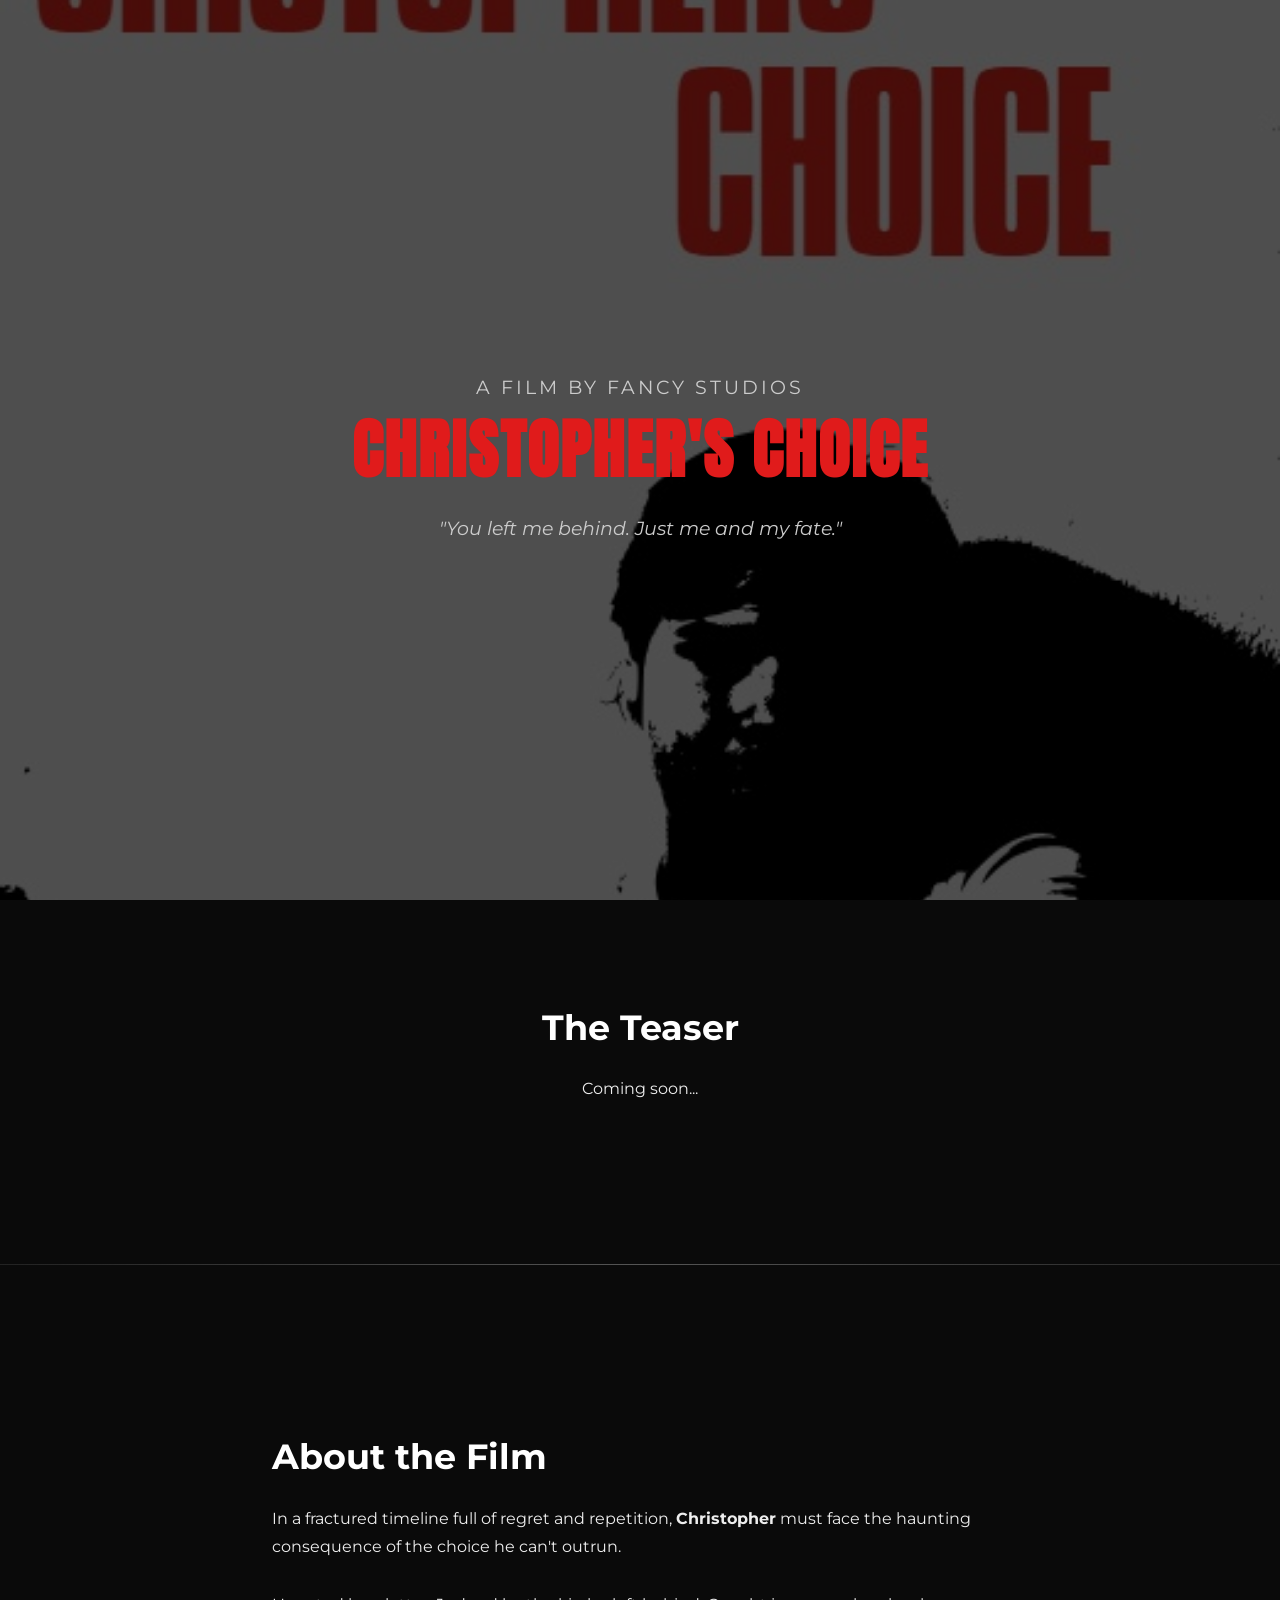
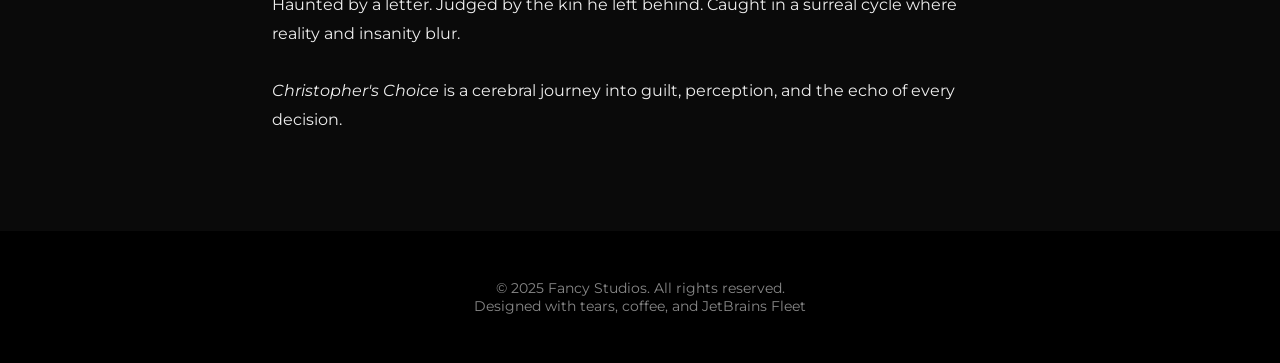
==== index.html @ dc261364 "yep" ====
<!DOCTYPE html>
<html lang="en">
<head>
  <meta charset="UTF-8" />
  <meta name="viewport" content="width=device-width, initial-scale=1.0" />
  <title>Christopher's Choice | Fancy Studios</title>
  <link rel="stylesheet" href="styles/styles.css" />
  <meta name="robots" content="noindex, nofollow">

</head>
<body>
  <header>
    <div class="header-content">
      <p class="studio-credit">A Film by Fancy Studios</p>
      <h1>CHRISTOPHER'S CHOICE</h1>
      <p><em>"You left me behind. Just me and my fate."</em></p>
    </div>
  </header>

  <section class="teaser">
    <h2>The Teaser</h2>
    <p>Coming soon...</p>
    <!--
    <iframe src="https://www.youtube.com/embed/YOUR_VIDEO_ID" allowfullscreen></iframe>
    -->
  </section>

  <div class="divider"></div>

  <section>
    <h2>About the Film</h2>
    <p>
      In a fractured timeline full of regret and repetition, <strong>Christopher</strong> must face the haunting consequence of the choice he can't outrun.
      <br/><br/>Haunted by a letter. Judged by the kin he left behind. Caught in a surreal cycle where reality and insanity blur. <br/><br/>
      <em>Christopher's Choice</em> is a cerebral journey into guilt, perception, and the echo of every decision.
    </p>
  </section>

  <footer>
    &copy; 2025 Fancy Studios. All rights reserved.<br />
    Designed with tears, coffee, and JetBrains Fleet
  </footer>
</body>
</html>
---- styles/styles.css ----
@import url('https://fonts.googleapis.com/css2?family=Anton&family=Roboto+Mono&family=Montserrat:wght@300;700&display=swap');

* {
  margin: 0;
  padding: 0;
  box-sizing: border-box;
}

body {
  background-color: #0a0a0a;
  color: #eee;
  font-family: 'Montserrat', sans-serif;
  overflow-x: hidden;
  scroll-behavior: smooth;
}

header {
  height: 100vh;
  background: url('../img/movie_poster.jpg') center center no-repeat;
  background-size: cover;
  position: relative;
  display: flex;
  flex-direction: column;
  justify-content: center;
  align-items: center;
  text-align: center;
  padding: 2rem;
}

header::after {
  content: '';
  position: absolute;
  inset: 0;
  background: rgba(0, 0, 0, 0.65);
  z-index: 0;
}

.header-content {
  z-index: 1;
  color: #fff;
  max-width: 700px;
}

.header-content h1 {
  font-family: 'Anton', sans-serif;
  font-size: 4rem;
  color: #e01b1b;
  letter-spacing: 2px;
}

.header-content p {
  margin-top: 1rem;
  font-size: 1.2rem;
  color: #ccc;
  line-height: 1.5;
}

.studio-credit {
  letter-spacing: 3px;
  text-transform: uppercase;
  font-size: 0.9rem;
  color: #bbb;
}

section {
  padding: 6rem 2rem;
  max-width: 800px;
  margin: auto;
  line-height: 1.8;
}

section h2 {
  font-size: 2.2rem;
  margin-bottom: 1rem;
  color: #fff;
}

.teaser {
  text-align: center;
}

.teaser iframe {
  width: 100%;
  max-width: 720px;
  height: 405px;
  border: none;
  margin-top: 2rem;
  border-radius: 12px;
  box-shadow: 0 0 20px rgba(255, 255, 255, 0.1);
}

footer {
  padding: 3rem 2rem;
  text-align: center;
  font-size: 0.9rem;
  color: #888;
  background-color: #000;
}

.divider {
  height: 1px;
  width: 100%;
  background: linear-gradient(to right, #222, #555, #222);
  margin: 4rem 0;
}
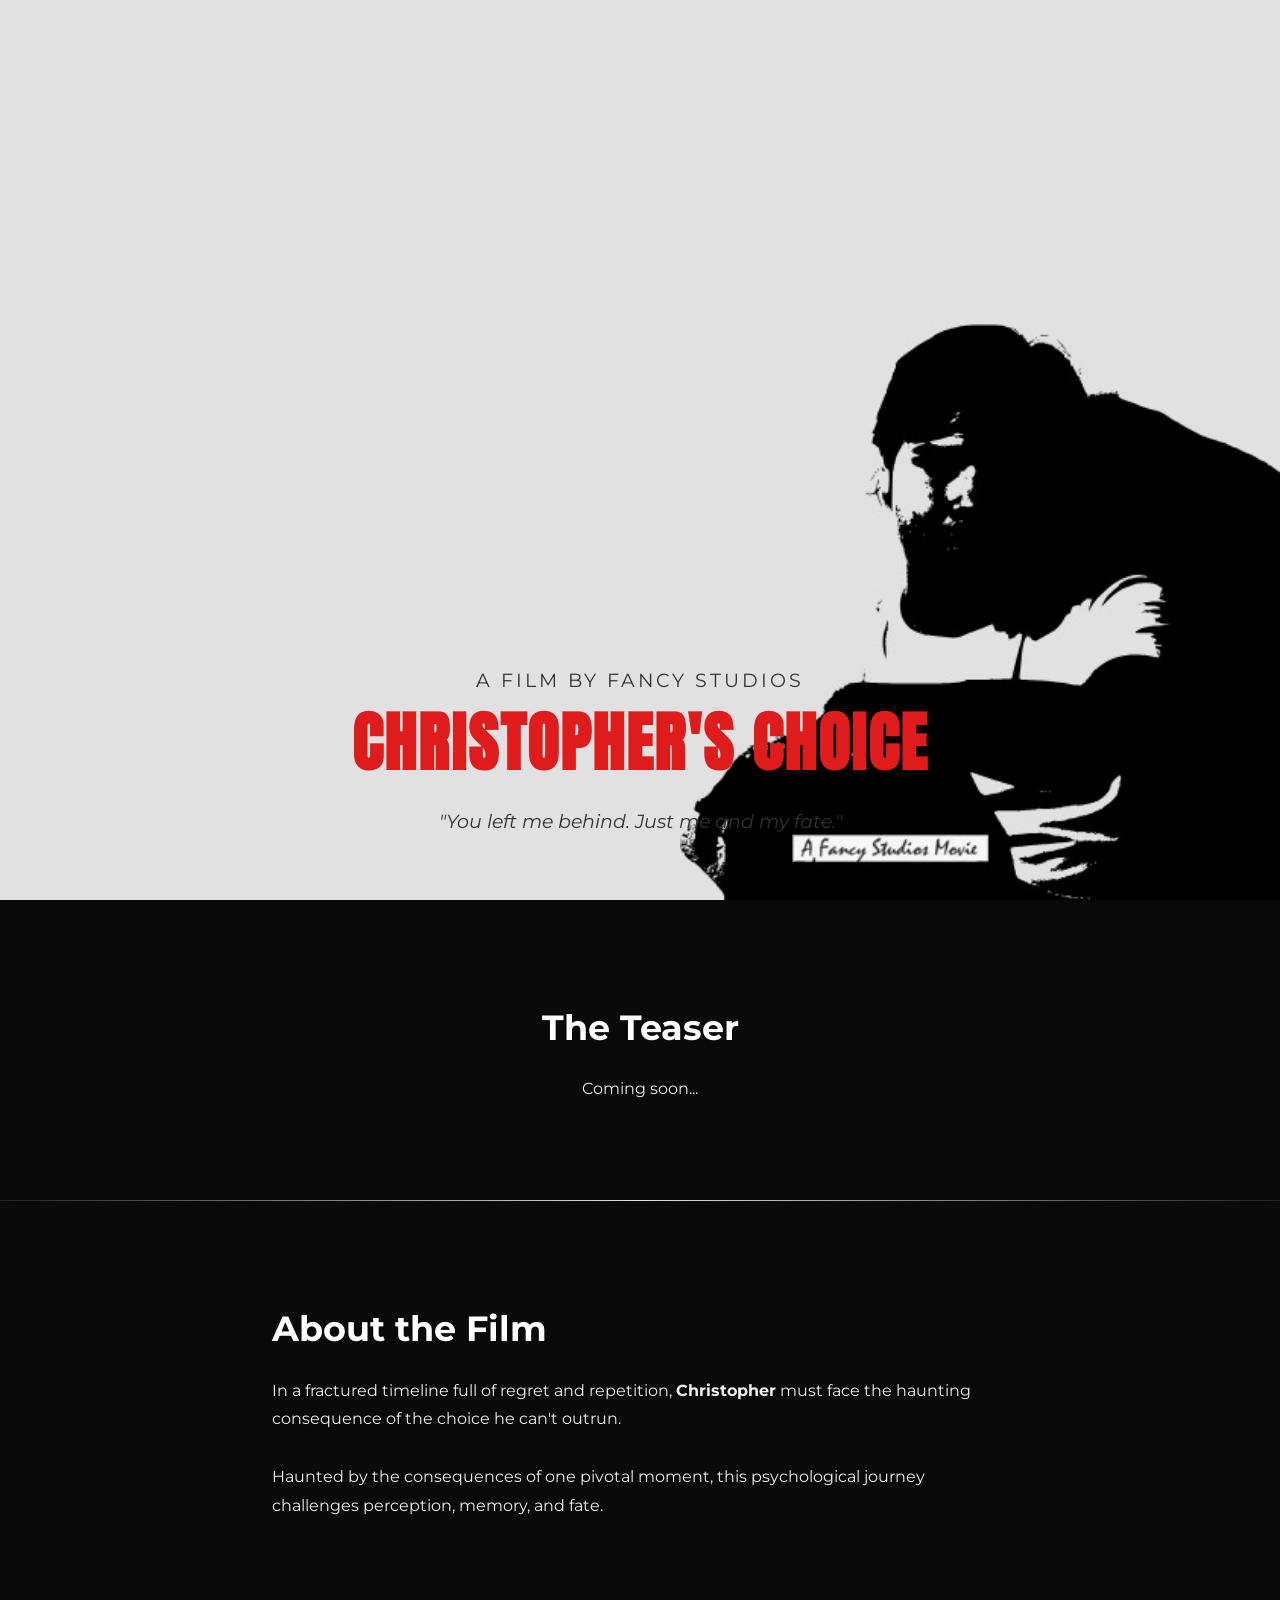
==== commit 49474601: "added resizing" ====
--- a/index.html
+++ b/index.html
@@ -6,7 +6,6 @@
   <title>Christopher's Choice | Fancy Studios</title>
   <link rel="stylesheet" href="styles/styles.css" />
   <meta name="robots" content="noindex, nofollow">
-
 </head>
 <body>
   <header>
@@ -15,14 +14,12 @@
       <h1>CHRISTOPHER'S CHOICE</h1>
       <p><em>"You left me behind. Just me and my fate."</em></p>
     </div>
+    <img src="img/only_char.png" alt="Christopher Silhouette" class="cutout-character" />
   </header>
 
   <section class="teaser">
     <h2>The Teaser</h2>
     <p>Coming soon...</p>
-    <!--
-    <iframe src="https://www.youtube.com/embed/YOUR_VIDEO_ID" allowfullscreen></iframe>
-    -->
   </section>
 
   <div class="divider"></div>
@@ -31,14 +28,8 @@
     <h2>About the Film</h2>
     <p>
       In a fractured timeline full of regret and repetition, <strong>Christopher</strong> must face the haunting consequence of the choice he can't outrun.
-      <br/><br/>Haunted by a letter. Judged by the kin he left behind. Caught in a surreal cycle where reality and insanity blur. <br/><br/>
-      <em>Christopher's Choice</em> is a cerebral journey into guilt, perception, and the echo of every decision.
+      <br/><br/>Haunted by the consequences of one pivotal moment, this psychological journey challenges perception, memory, and fate.
     </p>
   </section>
-
-  <footer>
-    &copy; 2025 Fancy Studios. All rights reserved.<br />
-    Designed with tears, coffee, and JetBrains Fleet
-  </footer>
 </body>
 </html>
--- a/styles/styles.css
+++ b/styles/styles.css
@@ -15,30 +15,32 @@
 }
 
 header {
+  position: relative;
+  background-color: #e1e1e1 !important;
+  color: black;
   height: 100vh;
-  background: url('../img/movie_poster.jpg') center center no-repeat;
-  background-size: cover;
-  position: relative;
   display: flex;
   flex-direction: column;
-  justify-content: center;
+  justify-content: flex-end;
   align-items: center;
   text-align: center;
-  padding: 2rem;
+  padding: 0; /* no internal spacing */
+  overflow: hidden;
 }
 
 header::after {
   content: '';
   position: absolute;
   inset: 0;
-  background: rgba(0, 0, 0, 0.65);
+  background: rgba(225, 225, 225, 0.1);
   z-index: 0;
 }
 
 .header-content {
-  z-index: 1;
-  color: #fff;
+  z-index: 2;
   max-width: 700px;
+  margin-bottom: 2rem;
+  padding: 2rem;
 }
 
 .header-content h1 {
@@ -51,7 +53,7 @@
 .header-content p {
   margin-top: 1rem;
   font-size: 1.2rem;
-  color: #ccc;
+  color: #333;
   line-height: 1.5;
 }
 
@@ -59,7 +61,31 @@
   letter-spacing: 3px;
   text-transform: uppercase;
   font-size: 0.9rem;
-  color: #bbb;
+  color: #555;
+}
+
+.cutout-character {
+  position: absolute;
+  bottom: 0;
+  right: 0;
+  margin: 0; /* remove spacing on right */
+  padding: 0;
+  width: 50vw;
+  max-width: 600px;
+  height: auto;
+  z-index: 1;
+}
+
+@media (max-width: 768px) {
+  .cutout-character {
+    position: relative;
+    display: block;
+    margin: 0 auto 0 auto;
+    padding: 0;
+    width: 90vw;
+    max-width: 650px;
+    bottom: 0;
+  }
 }
 
 section {
@@ -86,7 +112,7 @@
   border: none;
   margin-top: 2rem;
   border-radius: 12px;
-  box-shadow: 0 0 20px rgba(255, 255, 255, 0.1);
+  box-shadow: 0 0 20px rgba(225, 225, 225, 0.1);
 }
 
 footer {
@@ -100,6 +126,6 @@
 .divider {
   height: 1px;
   width: 100%;
-  background: linear-gradient(to right, #222, #555, #222);
-  margin: 4rem 0;
+  background: linear-gradient(to right, #222, #e1e1e1, #222);
+  margin: 0; /* remove vertical spacing to keep sections tight */
 }
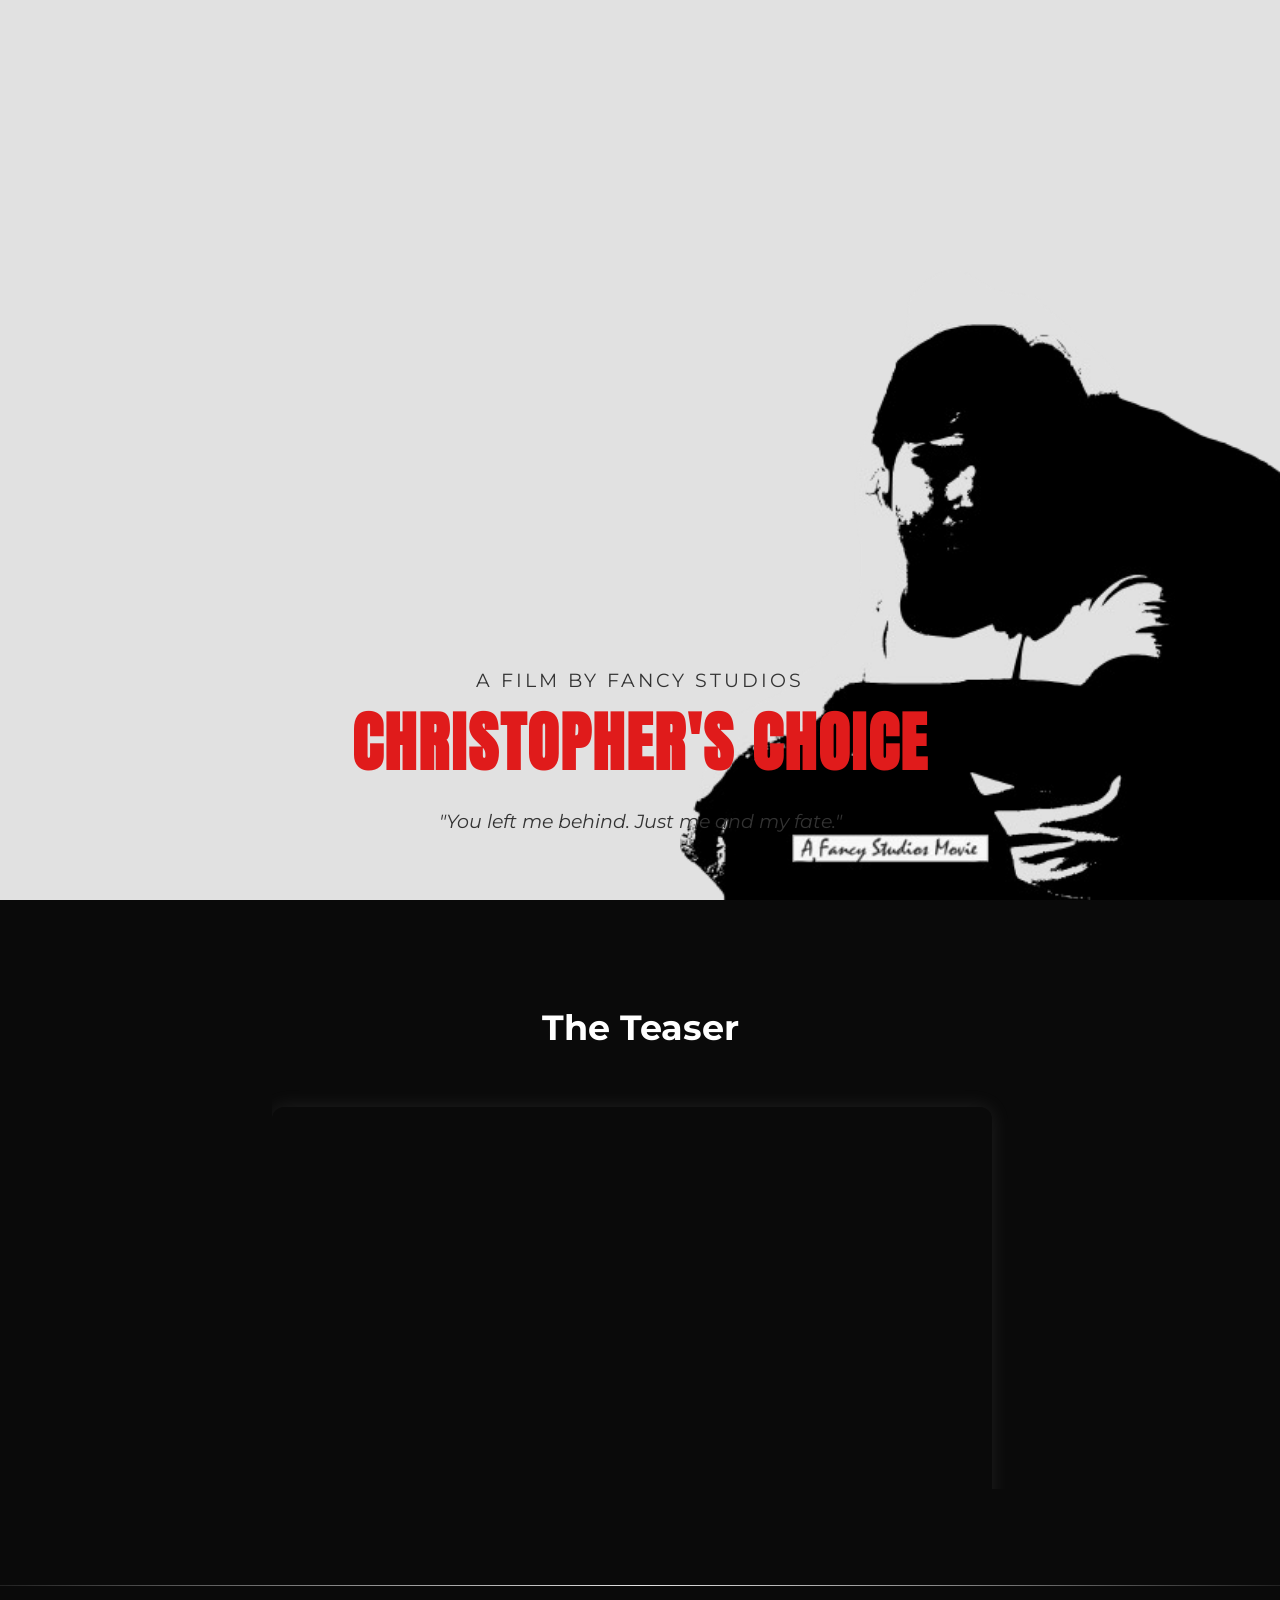
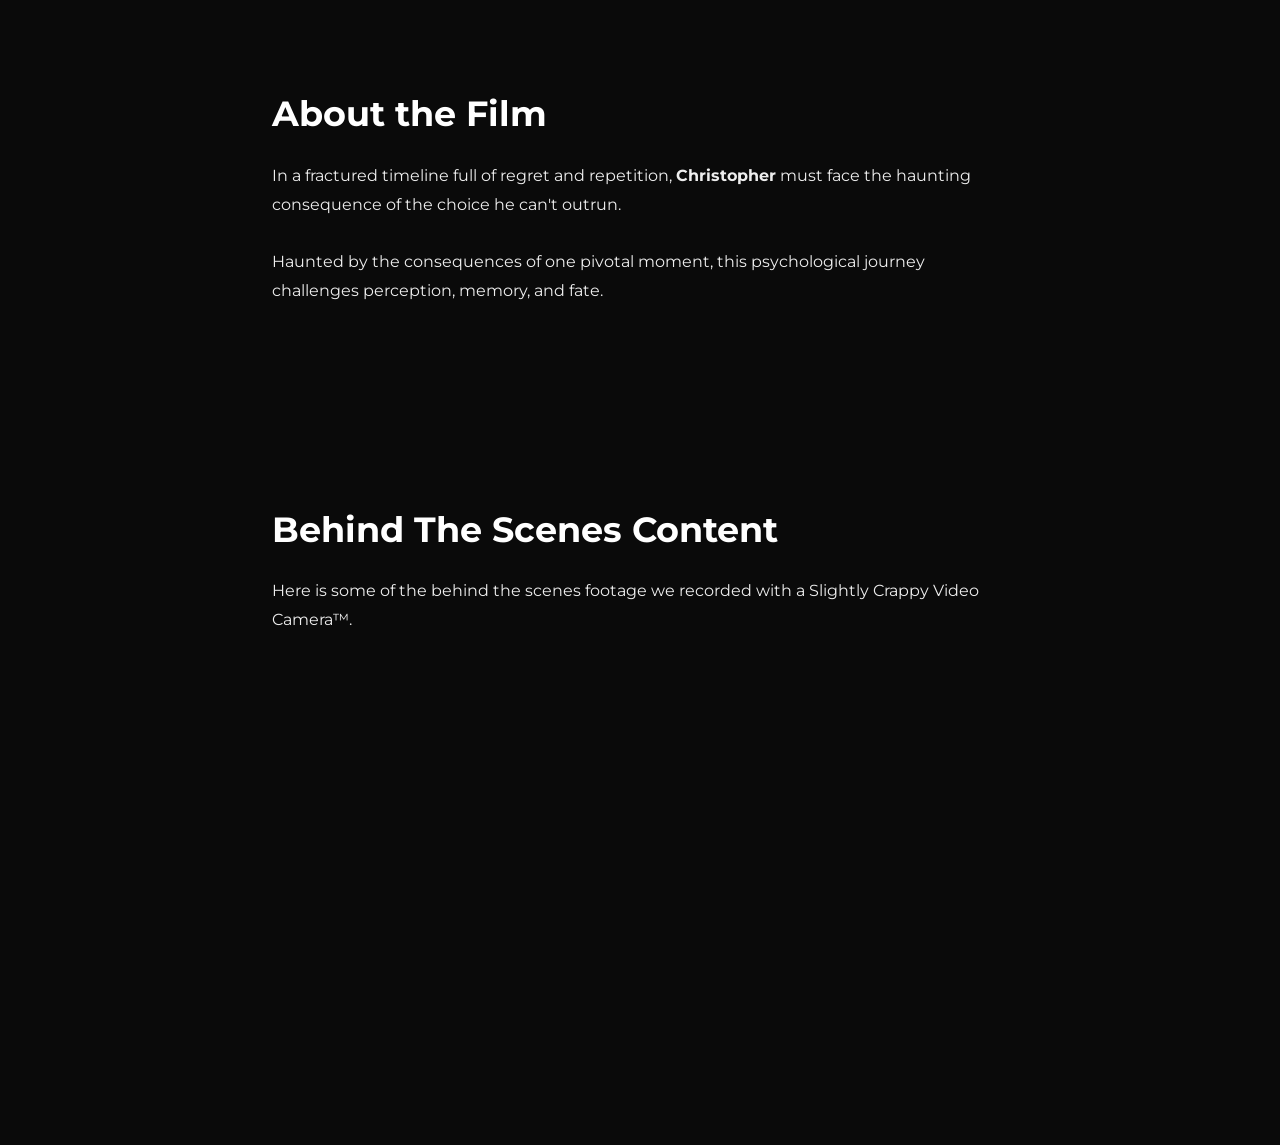
==== commit 59ef8878: "fresh start" ====
--- a/index.html
+++ b/index.html
@@ -7,7 +7,7 @@
   <link rel="stylesheet" href="styles/styles.css" />
   <meta name="robots" content="noindex, nofollow">
 </head>
-<body>
+<body oncontextmenu="return false;">
   <header>
     <div class="header-content">
       <p class="studio-credit">A Film by Fancy Studios</p>
@@ -15,11 +15,20 @@
       <p><em>"You left me behind. Just me and my fate."</em></p>
     </div>
     <img src="img/only_char.png" alt="Christopher Silhouette" class="cutout-character" />
+    <script src="avaj/nahnah.js"></script>
   </header>
 
   <section class="teaser">
     <h2>The Teaser</h2>
-    <p>Coming soon...</p>
+    <div style="position: relative; padding-top: 56.25%; height: 0; overflow: hidden; max-width: 100%;">
+      <iframe 
+        src="https://drive.google.com/file/d/1hLiO6tcqE-QN3ecNzZuHtrcHSycws2Qx/preview" 
+        style="position: absolute; top: 0; left: 0; width: 100%; height: 100%; border: none;" 
+        allow="autoplay" 
+        allowfullscreen>
+      </iframe>
+    </div>
+    
   </section>
 
   <div class="divider"></div>
@@ -31,5 +40,21 @@
       <br/><br/>Haunted by the consequences of one pivotal moment, this psychological journey challenges perception, memory, and fate.
     </p>
   </section>
+
+  <section>
+    <h2>Behind The Scenes Content</h2>
+    <p>
+      Here is some of the behind the scenes footage we recorded with a Slightly Crappy Video Camera&trade;.
+    </p>
+    <div style="position: relative; padding-top: 56.25%; height: 0; overflow: hidden; max-width: 100%;">
+      <iframe 
+        src="https://drive.google.com/file/d/1omSlqLFOjPhOSTvTYGst1n7__Dqydkkg/preview" 
+        style="position: absolute; top: 0; left: 0; width: 100%; height: 100%; border: none;" 
+        allow="autoplay" 
+        allowfullscreen>
+      </iframe>
+    </div>
+      
+  </section>
 </body>
 </html>
--- a/styles/styles.css
+++ b/styles/styles.css
@@ -61,7 +61,7 @@
   letter-spacing: 3px;
   text-transform: uppercase;
   font-size: 0.9rem;
-  color: #555;
+  color: #181818;
 }
 
 .cutout-character {
@@ -74,6 +74,7 @@
   max-width: 600px;
   height: auto;
   z-index: 1;
+  size: auto;
 }
 
 @media (max-width: 768px) {
